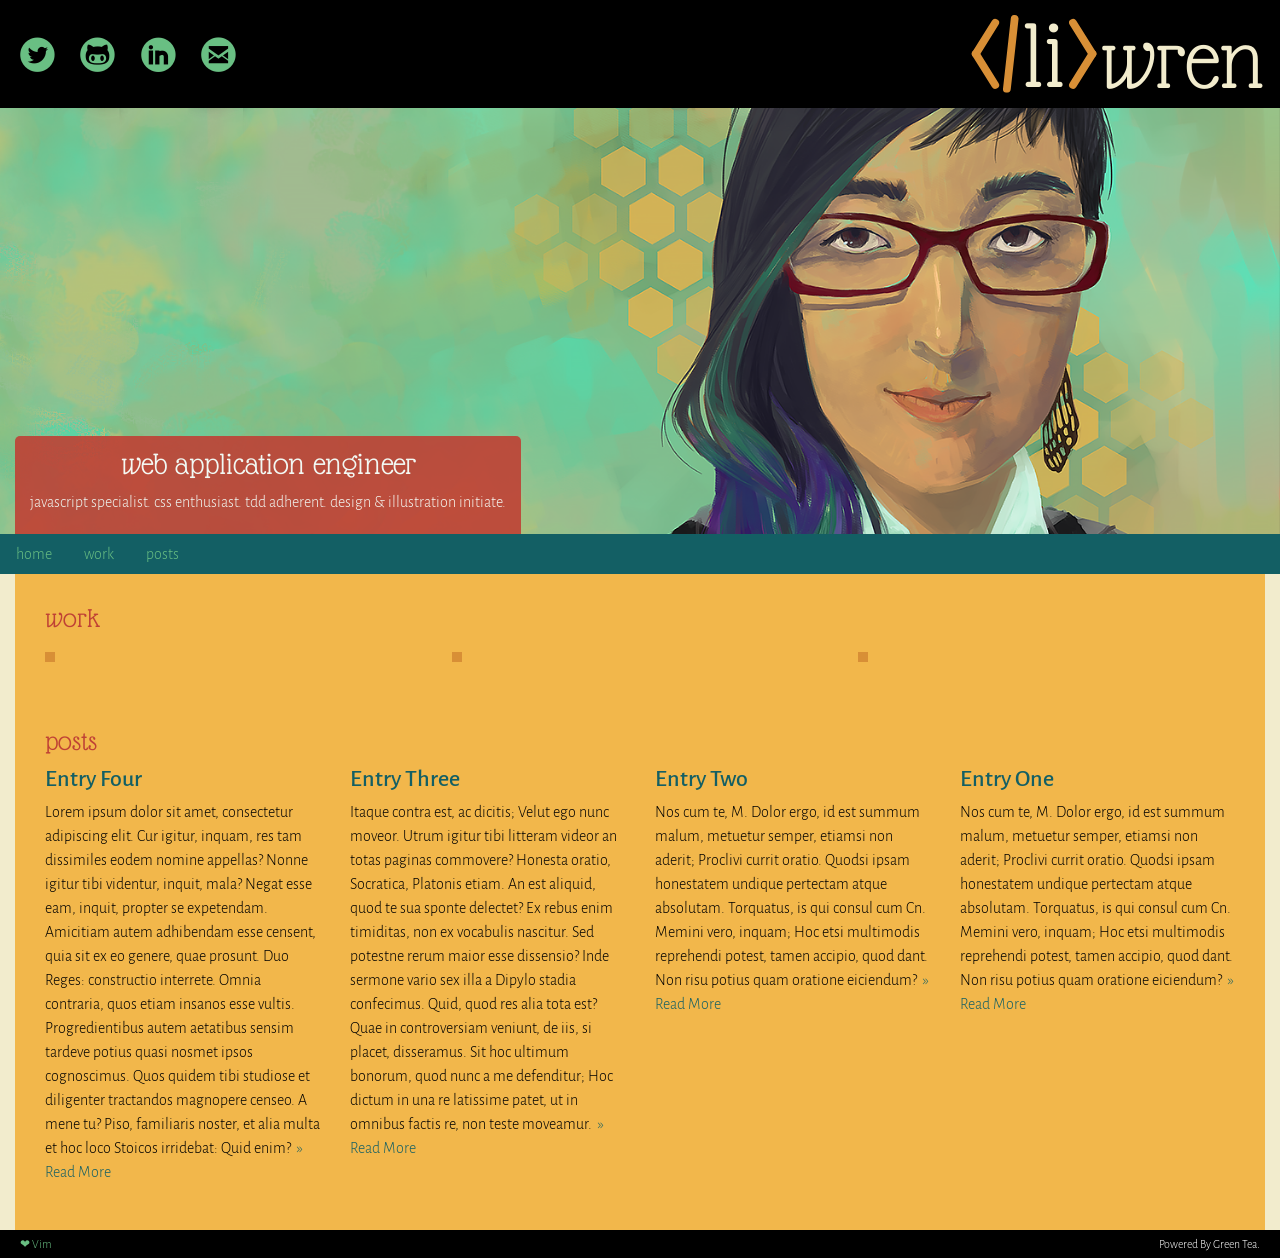
==== index.html @ 46c8112e "move to root for static display" ====
<!DOCTYPE html>
<svg class="defs-only" xmlns="http://www.w3.org/2000/svg">
  <symbol id="svg-logo" width="170" height="100" xmlns="http://www.w3.org/2000/svg">
    <g class="logo-bracket bracket-left">
      <line x1="35" x2="10" y1="10" y2="50" />
      <line x1="10" x2="35" y1="50" y2="90" />
    </g>
      <line x1="60" x2="50" y1="5" y2="95" />
      <text x="70" y="93">li</text>
    <g class="logo-bracket bracket-right" x="20">
      <line x1="135" x2="160" y1="10" y2="50" />
      <line x1="160" x2="135" y1="50" y2="90" />
    </g>
  </symbol>
  <symbol id="svg-text" width="240" height="100">
    <text x="0" y="93">wren</text>
  </symbol>
</svg>

<html lang="en">
<head>
  <meta charset="UTF-8">
  <meta name="viewport" content="width=device-width, initial-scale=1.0">
  <meta http-equiv="X-UA-Compatible" content="ie=edge">
  <link rel="icon" type="image/png" href="assets/favicon32.png" />
  <link href='https://fonts.googleapis.com/css?family=Alegreya+Sans:300|Crushed|Glass+Antiqua' rel='stylesheet' type='text/css'>
  <link rel="stylesheet" href="assets/font/monosocialiconsfont.css">
  <link rel="stylesheet" href="assets/bootstrap/css/bootstrap.min.css">
  <link rel="stylesheet" href="assets/css/main.css">
  <title>Li Wren » Web App Engineer</title>
</head>
<body class="container-fluid">
  <header class="row d-flex flex-row-reverse align-items-center">
    <div class="logo col-3 col-sm-4 d-flex justify-content-end align-items-baseline">
      <svg viewBox="0 0 170 100" class="col-sm-4">
        <use xlink:href="#svg-logo">
      </svg>
      <svg viewBox="0 0 240 100" class="col-sm-5 hidden-xs-down">
        <use xlink:href="#svg-text">
      </svg>
    </div>
    <div class="interaction-icons col-9 col-sm-8">
      <a class="symbol" title="&#xe286;" href="http://twitter.com/wrenishly"><span class="sr-only">Twitter</span></a>
      <a class="symbol" title="&#xe237;" href="http://github.com/endlist"><span class="sr-only">Github</span></a>
      <a class="symbol" title="&#xe252;" href="https://www.linkedin.com/in/endlist"><span class="sr-only">LinkedIn</span></a>
      <a class="symbol" title="&#xe224;" href="mailto:self&#64;endlist&#46;io"><span class="sr-only">Email</span></a>
    </div>
    <picture>
      <source
        media="(min-width: 1290px)"
        srcset="assets/portrait.png"
        />
      <source
        media="(min-width: 720px)"
        srcset="assets/portrait720.png"
        />
      <img src="assets/20170305-twitter-header.png" class="img-fluid" alt="">
    </picture>
  </header>
  <nav class="row nav sticky-top">
        <a href="#" class="nav-link active">home</a>
        <a href="#work" class="nav-link">work</a>
        <a href="#posts" class="nav-link">posts</a>
  </nav>
  <section class="intro text-center rounded-bottom">
    <h2 class="font-glass-antiqua text-lowercase">Web Application Engineer</h2>
    <p class="text-lowercase">JavaScript Specialist.  CSS Enthusiast.  TDD Adherent.  Design & Illustration Initiate.</p>
  </section>

  <a name="work"></a>
  <section class="work">
    <h3 class="font-glass-antiqua text-lowercase">Work</h3>
    <div class="row">
      <article class="project col-sm-4">
        <picture>
          <source
            media="(min-width: 3000px)"
            srcset="https://unsplash.it/1700/900?image=977"
            />
          <source
            media="(min-width: 1500px)"
            srcset="https://unsplash.it/1000/600?image=977"
            />
          <img src="https://unsplash.it/500/300?image=977" class="img-fluid" alt="">
        </picture>
      </article>
      <article class="project col-sm-4">
        <picture>
          <source
            media="(min-width: 3000px)"
            srcset="https://unsplash.it/1700/900?image=975"
            />
          <source
            media="(min-width: 1500px)"
            srcset="https://unsplash.it/1000/600?image=975"
            />
          <img src="https://unsplash.it/500/300?image=975" class="img-fluid" alt="">
        </picture>
      </article>
      <article class="project col-sm-4">
        <picture>
          <source
            media="(min-width: 3000px)"
            srcset="https://unsplash.it/1700/900?image=976"
            />
          <source
            media="(min-width: 1500px)"
            srcset="https://unsplash.it/1000/600?image=976"
            />
          <img src="https://unsplash.it/500/300?image=976" class="img-fluid" alt="">
        </picture>
      </article>
    </div>
  </section>

  <a name="posts"></a>
  <section class="posts">
    <h3 class="font-glass-antiqua text-lowercase">Posts</h3>
    <div class="entries row">
      <div class="entry col-md-3">
        <h4>Entry Four</h4>
        <div class="entry-content">
          <p>Lorem ipsum dolor sit amet, consectetur adipiscing elit. Cur igitur, inquam, res tam dissimiles eodem nomine appellas? Nonne igitur tibi videntur, inquit, mala? Negat esse eam, inquit, propter se expetendam. Amicitiam autem adhibendam esse censent, quia sit ex eo genere, quae prosunt. Duo Reges: constructio interrete. Omnia contraria, quos etiam insanos esse vultis. Progredientibus autem aetatibus sensim tardeve potius quasi nosmet ipsos cognoscimus. Quos quidem tibi studiose et diligenter tractandos magnopere censeo. A mene tu? Piso, familiaris noster, et alia multa et hoc loco Stoicos irridebat: Quid enim? &nbsp;<a href="#">» Read More</a></p>
        </div>
      </div>
      <div class="entry col-md-3">
        <h4>Entry Three</h4>
        <div class="entry-content">
          <p>Itaque contra est, ac dicitis; Velut ego nunc moveor. Utrum igitur tibi litteram videor an totas paginas commovere? Honesta oratio, Socratica, Platonis etiam. An est aliquid, quod te sua sponte delectet? Ex rebus enim timiditas, non ex vocabulis nascitur. Sed potestne rerum maior esse dissensio? Inde sermone vario sex illa a Dipylo stadia confecimus. Quid, quod res alia tota est? Quae in controversiam veniunt, de iis, si placet, disseramus. Sit hoc ultimum bonorum, quod nunc a me defenditur; Hoc dictum in una re latissime patet, ut in omnibus factis re, non teste moveamur. &nbsp;<a href="#">» Read More</a></p>
        </div>
      </div>
      <div class="entry col-md-3">
        <h4>Entry Two</h4>
        <div class="entry-content">
          <p>Nos cum te, M. Dolor ergo, id est summum malum, metuetur semper, etiamsi non aderit; Proclivi currit oratio. Quodsi ipsam honestatem undique pertectam atque absolutam. Torquatus, is qui consul cum Cn. Memini vero, inquam; Hoc etsi multimodis reprehendi potest, tamen accipio, quod dant. Non risu potius quam oratione eiciendum? &nbsp;<a href="#">» Read More</a></p>
        </div>
      </div>
      <div class="entry col-md-3">
        <h4>Entry One</h4>
        <div class="entry-content">
          <p>Nos cum te, M. Dolor ergo, id est summum malum, metuetur semper, etiamsi non aderit; Proclivi currit oratio. Quodsi ipsam honestatem undique pertectam atque absolutam. Torquatus, is qui consul cum Cn. Memini vero, inquam; Hoc etsi multimodis reprehendi potest, tamen accipio, quod dant. Non risu potius quam oratione eiciendum? &nbsp;<a href="#">» Read More</a></p>
        </div>
      </div>
    </div>
  </section>

  <footer class="row">
    <span class="col-7"><a href="http://www.vim.org/">&#10084; Vim</a></span>
    <span class="col-5 text-right text-capitalize">Powered by green tea.</span>
  </footer>
</body>
</html>
---- assets/font/monosocialiconsfont.css ----
@font-face {
    font-family: 'Mono Social Icons Font';
    src: url('MonoSocialIconsFont-1.10.eot');
    src: url('MonoSocialIconsFont-1.10.eot?#iefix') format('embedded-opentype'),
         url('MonoSocialIconsFont-1.10.woff') format('woff'),
         url('MonoSocialIconsFont-1.10.ttf') format('truetype'),
         url('MonoSocialIconsFont-1.10.svg#MonoSocialIconsFont') format('svg');
    src: url('MonoSocialIconsFont-1.10.ttf') format('truetype');
    font-weight: normal;
    font-style: normal;
}

.symbol, a.symbol:before {
    font-family: 'Mono Social Icons Font';
    -webkit-text-rendering: optimizeLegibility;
    -moz-text-rendering: optimizeLegibility;
    -ms-text-rendering: optimizeLegibility;
    -o-text-rendering: optimizeLegibility;
    text-rendering: optimizeLegibility;
    -webkit-font-smoothing: antialiased;
    -moz-font-smoothing: antialiased;
    -ms-font-smoothing: antialiased;
    -o-font-smoothing: antialiased;
    font-smoothing: antialiased;
}

a.symbol:before {
    content: attr(title);
    margin-right: 0.3em;
    font-size: 130%;
}

a.symbol {
    padding: 7px 5px 3px 5px;
    text-decoration: none;
}
---- assets/css/main.css ----
body {
  font-family: 'Alegreya Sans', sans-serif;
  font-weight: 300;
  background: #F2ECCD;
  color: #000;
}
h3 {
  color: #bf4135;
}
.font-glass-antiqua {
  font-family: 'Glass Antiqua', cursive;
}

a {
  text-decoration: none;
  color: #135f64;
  cursor: pointer;
}
a.symbol,
nav a,
footer a {
  color: #69bf83;
}
a:active {
  text-decoration: none;
}
a:focus {
  color: #BF4135;
  text-decoration: none;
}
a:visited {
  text-decoration: none;
}
a:hover {
  color: #BF4135;
  text-decoration: none;
}

.symbol {
  font-size:2em;
}

header,
footer
{
  background: #000;
  color: #fff;
}

footer {
  padding: 5px;
  font-size: .75em;
}

nav {
  background: #135f64;
}

.logo {
  /* background: #BF4135; */
  padding: 15px;
}
.logo svg {
  padding: 0;
}

section {
  padding: 30px;
  background: #F2B74B;
}

.intro {
  margin-top: 0;
  margin-bottom: 10px;
  background: #bf4135;
  padding: 10px 15px 5px;
  color: #fff;
}

.project img {
  border: 5px solid #D88F36;
}
.entry h4 {
  color: #135f64;
}

@media(min-width: 1500px) {
  .symbol {
    font-size: 3em;
  }
}

@media(min-width: 720px) {
  .intro {
    position: absolute;
    margin-top: -138px;
    border-radius: 5px 5px 0 0;
    opacity: .9;
  }
}

@media(max-width: 575px) {
  .project img {
    margin-bottom: 20px;
  }
  .project:last-of-type img {
    margin-bottom: 0;
  }
}

/* LOGO */
svg {
  max-height: 100%;
  height: 100%;
  width: 100%;
  max-width: 100%;
}
svg.defs-only {
  display: block;
  position: absolute;
  height: 0;
  width: 0;
  margin: 0;
  padding: 0;
  border: none;
  overflow: hidden;
}
line {
  stroke: #D88F36;
  stroke-width: 10;
  stroke-linecap: round;
}
/* .logo-bracket line { */
/*   stroke-opacity: .5; */
/* } */
text {
  font-size: 8em;
  font-family: 'Glass Antiqua', sans-serif;
  fill: #F2ECCD;
}
/* END LOGO */
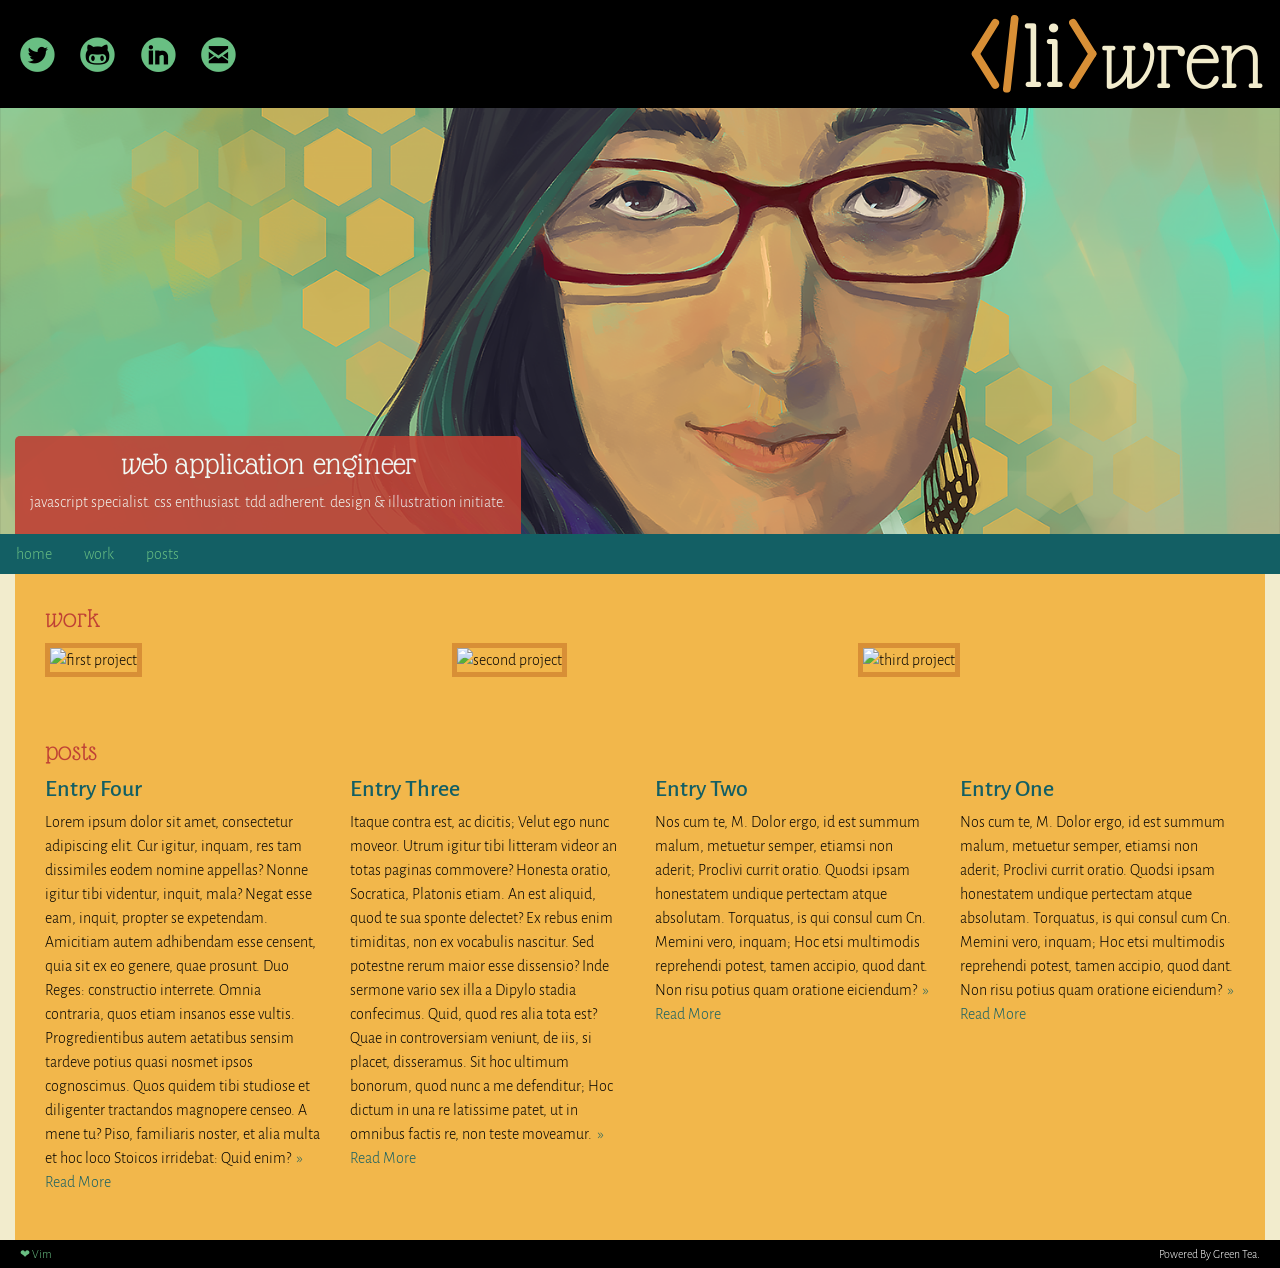
==== commit 21abdd2c: "udacity standards" ====
--- a/index.html
+++ b/index.html
@@ -1,146 +1,121 @@
-<!DOCTYPE html>
-<svg class="defs-only" xmlns="http://www.w3.org/2000/svg">
-  <symbol id="svg-logo" width="170" height="100" xmlns="http://www.w3.org/2000/svg">
-    <g class="logo-bracket bracket-left">
-      <line x1="35" x2="10" y1="10" y2="50" />
-      <line x1="10" x2="35" y1="50" y2="90" />
-    </g>
-      <line x1="60" x2="50" y1="5" y2="95" />
-      <text x="70" y="93">li</text>
-    <g class="logo-bracket bracket-right" x="20">
-      <line x1="135" x2="160" y1="10" y2="50" />
-      <line x1="160" x2="135" y1="50" y2="90" />
-    </g>
-  </symbol>
-  <symbol id="svg-text" width="240" height="100">
-    <text x="0" y="93">wren</text>
-  </symbol>
-</svg>
-
+<!doctype Html>
 <html lang="en">
 <head>
   <meta charset="UTF-8">
   <meta name="viewport" content="width=device-width, initial-scale=1.0">
   <meta http-equiv="X-UA-Compatible" content="ie=edge">
-  <link rel="icon" type="image/png" href="assets/favicon32.png" />
-  <link href='https://fonts.googleapis.com/css?family=Alegreya+Sans:300|Crushed|Glass+Antiqua' rel='stylesheet' type='text/css'>
-  <link rel="stylesheet" href="assets/font/monosocialiconsfont.css">
-  <link rel="stylesheet" href="assets/bootstrap/css/bootstrap.min.css">
+  <link rel="icon" type="image/png" href="assets/img/favicon32.png">
+  <link href="https://fonts.googleapis.com/css?family=Alegreya+Sans:300%7CGlass+Antiqua" rel="stylesheet">
+  <link rel="stylesheet" href="assets/vendor/font/monosocialiconsfont.css">
+  <link rel="stylesheet" href="assets/vendor/bootstrap/css/bootstrap.min.css">
   <link rel="stylesheet" href="assets/css/main.css">
+  <link rel="stylesheet" href="assets/css/logo.css">
   <title>Li Wren » Web App Engineer</title>
 </head>
-<body class="container-fluid">
+<body class="container-fluid font-alegreya-sans">
   <header class="row d-flex flex-row-reverse align-items-center">
     <div class="logo col-3 col-sm-4 d-flex justify-content-end align-items-baseline">
       <svg viewBox="0 0 170 100" class="col-sm-4">
-        <use xlink:href="#svg-logo">
+        <use xlink:href="#svg-logo" />
       </svg>
       <svg viewBox="0 0 240 100" class="col-sm-5 hidden-xs-down">
-        <use xlink:href="#svg-text">
+        <use xlink:href="#svg-text" />
       </svg>
     </div>
     <div class="interaction-icons col-9 col-sm-8">
-      <a class="symbol" title="&#xe286;" href="http://twitter.com/wrenishly"><span class="sr-only">Twitter</span></a>
-      <a class="symbol" title="&#xe237;" href="http://github.com/endlist"><span class="sr-only">Github</span></a>
-      <a class="symbol" title="&#xe252;" href="https://www.linkedin.com/in/endlist"><span class="sr-only">LinkedIn</span></a>
-      <a class="symbol" title="&#xe224;" href="mailto:self&#64;endlist&#46;io"><span class="sr-only">Email</span></a>
+      <a class="symbol" data-content="&#xe286;" href="http://twitter.com/wrenishly"><span class="sr-only">Twitter</span></a>
+      <a class="symbol" data-content="&#xe237;" href="http://github.com/endlist"><span class="sr-only">Github</span></a>
+      <a class="symbol" data-content="&#xe252;" href="https://www.linkedin.com/in/endlist"><span class="sr-only">LinkedIn</span></a>
+      <a class="symbol" data-content="&#xe224;" href="mailto:self&#64;endlist&#46;io"><span class="sr-only">Email</span></a>
     </div>
     <picture>
       <source
         media="(min-width: 1290px)"
-        srcset="assets/portrait.png"
+        srcset="assets/img/portrait1290.png"
         />
       <source
         media="(min-width: 720px)"
-        srcset="assets/portrait720.png"
+        srcset="assets/img/portrait720.png"
         />
-      <img src="assets/20170305-twitter-header.png" class="img-fluid" alt="">
+      <img src="assets/img/portrait.png" class="img-fluid" alt="self portrait">
     </picture>
   </header>
   <nav class="row nav sticky-top">
-        <a href="#" class="nav-link active">home</a>
-        <a href="#work" class="nav-link">work</a>
-        <a href="#posts" class="nav-link">posts</a>
+    <a href="#" class="nav-link active">home</a>
+    <a href="#work" class="nav-link">work</a>
+    <a href="#posts" class="nav-link">posts</a>
   </nav>
   <section class="intro text-center rounded-bottom">
     <h2 class="font-glass-antiqua text-lowercase">Web Application Engineer</h2>
     <p class="text-lowercase">JavaScript Specialist.  CSS Enthusiast.  TDD Adherent.  Design & Illustration Initiate.</p>
   </section>
 
-  <a name="work"></a>
-  <section class="work">
+  <section id="work" class="work">
     <h3 class="font-glass-antiqua text-lowercase">Work</h3>
     <div class="row">
-      <article class="project col-sm-4">
-        <picture>
-          <source
-            media="(min-width: 3000px)"
-            srcset="https://unsplash.it/1700/900?image=977"
-            />
-          <source
-            media="(min-width: 1500px)"
-            srcset="https://unsplash.it/1000/600?image=977"
-            />
-          <img src="https://unsplash.it/500/300?image=977" class="img-fluid" alt="">
-        </picture>
-      </article>
-      <article class="project col-sm-4">
-        <picture>
-          <source
-            media="(min-width: 3000px)"
-            srcset="https://unsplash.it/1700/900?image=975"
-            />
-          <source
-            media="(min-width: 1500px)"
-            srcset="https://unsplash.it/1000/600?image=975"
-            />
-          <img src="https://unsplash.it/500/300?image=975" class="img-fluid" alt="">
-        </picture>
-      </article>
-      <article class="project col-sm-4">
-        <picture>
-          <source
-            media="(min-width: 3000px)"
-            srcset="https://unsplash.it/1700/900?image=976"
-            />
-          <source
-            media="(min-width: 1500px)"
-            srcset="https://unsplash.it/1000/600?image=976"
-            />
-          <img src="https://unsplash.it/500/300?image=976" class="img-fluid" alt="">
-        </picture>
-      </article>
+      <picture class="project col-sm-4">
+        <source
+          media="(min-width: 3000px)"
+          srcset="https://unsplash.it/1700/900?image=977"
+          />
+        <source
+          media="(min-width: 1500px)"
+          srcset="https://unsplash.it/1000/600?image=977"
+          />
+        <img src="https://unsplash.it/500/300?image=977" class="img-fluid" alt="first project">
+      </picture>
+      <picture class="project col-sm-4">
+        <source
+          media="(min-width: 3000px)"
+          srcset="https://unsplash.it/1700/900?image=975"
+          />
+        <source
+          media="(min-width: 1500px)"
+          srcset="https://unsplash.it/1000/600?image=975"
+          />
+        <img src="https://unsplash.it/500/300?image=975" class="img-fluid" alt="second project">
+      </picture>
+      <picture class="project col-sm-4">
+        <source
+          media="(min-width: 3000px)"
+          srcset="https://unsplash.it/1700/900?image=976"
+          />
+        <source
+          media="(min-width: 1500px)"
+          srcset="https://unsplash.it/1000/600?image=976"
+          />
+        <img src="https://unsplash.it/500/300?image=976" class="img-fluid" alt="third project">
+      </picture>
     </div>
   </section>
 
-  <a name="posts"></a>
-  <section class="posts">
+  <section id="posts" class="posts">
     <h3 class="font-glass-antiqua text-lowercase">Posts</h3>
     <div class="entries row">
-      <div class="entry col-md-3">
+      <article class="entry col-md-3">
         <h4>Entry Four</h4>
         <div class="entry-content">
           <p>Lorem ipsum dolor sit amet, consectetur adipiscing elit. Cur igitur, inquam, res tam dissimiles eodem nomine appellas? Nonne igitur tibi videntur, inquit, mala? Negat esse eam, inquit, propter se expetendam. Amicitiam autem adhibendam esse censent, quia sit ex eo genere, quae prosunt. Duo Reges: constructio interrete. Omnia contraria, quos etiam insanos esse vultis. Progredientibus autem aetatibus sensim tardeve potius quasi nosmet ipsos cognoscimus. Quos quidem tibi studiose et diligenter tractandos magnopere censeo. A mene tu? Piso, familiaris noster, et alia multa et hoc loco Stoicos irridebat: Quid enim? &nbsp;<a href="#">» Read More</a></p>
         </div>
-      </div>
-      <div class="entry col-md-3">
+      </article>
+      <article class="entry col-md-3">
         <h4>Entry Three</h4>
         <div class="entry-content">
           <p>Itaque contra est, ac dicitis; Velut ego nunc moveor. Utrum igitur tibi litteram videor an totas paginas commovere? Honesta oratio, Socratica, Platonis etiam. An est aliquid, quod te sua sponte delectet? Ex rebus enim timiditas, non ex vocabulis nascitur. Sed potestne rerum maior esse dissensio? Inde sermone vario sex illa a Dipylo stadia confecimus. Quid, quod res alia tota est? Quae in controversiam veniunt, de iis, si placet, disseramus. Sit hoc ultimum bonorum, quod nunc a me defenditur; Hoc dictum in una re latissime patet, ut in omnibus factis re, non teste moveamur. &nbsp;<a href="#">» Read More</a></p>
         </div>
-      </div>
-      <div class="entry col-md-3">
+      </article>
+      <article class="entry col-md-3">
         <h4>Entry Two</h4>
         <div class="entry-content">
           <p>Nos cum te, M. Dolor ergo, id est summum malum, metuetur semper, etiamsi non aderit; Proclivi currit oratio. Quodsi ipsam honestatem undique pertectam atque absolutam. Torquatus, is qui consul cum Cn. Memini vero, inquam; Hoc etsi multimodis reprehendi potest, tamen accipio, quod dant. Non risu potius quam oratione eiciendum? &nbsp;<a href="#">» Read More</a></p>
         </div>
-      </div>
-      <div class="entry col-md-3">
+      </article>
+      <article class="entry col-md-3">
         <h4>Entry One</h4>
         <div class="entry-content">
           <p>Nos cum te, M. Dolor ergo, id est summum malum, metuetur semper, etiamsi non aderit; Proclivi currit oratio. Quodsi ipsam honestatem undique pertectam atque absolutam. Torquatus, is qui consul cum Cn. Memini vero, inquam; Hoc etsi multimodis reprehendi potest, tamen accipio, quod dant. Non risu potius quam oratione eiciendum? &nbsp;<a href="#">» Read More</a></p>
         </div>
-      </div>
+      </article>
     </div>
   </section>
 
@@ -148,5 +123,26 @@
     <span class="col-7"><a href="http://www.vim.org/">&#10084; Vim</a></span>
     <span class="col-5 text-right text-capitalize">Powered by green tea.</span>
   </footer>
+
+  <!-- SVG defs for logo -->
+  <svg class="defs-only" xmlns="http://www.w3.org/2000/svg">
+    <defs>
+    <svg id="svg-logo" width="170" height="100">
+      <g class="logo-bracket bracket-left">
+        <line x1="35" x2="10" y1="10" y2="50" />
+        <line x1="10" x2="35" y1="50" y2="90" />
+      </g>
+      <line x1="60" x2="50" y1="5" y2="95" />
+      <text x="70" y="93">li</text>
+      <g class="logo-bracket bracket-right">
+        <line x1="135" x2="160" y1="10" y2="50" />
+        <line x1="160" x2="135" y1="50" y2="90" />
+      </g>
+    </svg>
+    <svg id="svg-text" width="240" height="100">
+      <text x="0" y="93">wren</text>
+    </svg>
+    </defs>
+  </svg>
 </body>
 </html>
--- a/assets/vendor/font/monosocialiconsfont.css
+++ b/assets/vendor/font/monosocialiconsfont.css
@@ -0,0 +1,36 @@
+@font-face {
+    font-family: 'Mono Social Icons Font';
+    src: url('MonoSocialIconsFont-1.10.eot');
+    src: url('MonoSocialIconsFont-1.10.eot?#iefix') format('embedded-opentype'),
+         url('MonoSocialIconsFont-1.10.woff') format('woff'),
+         url('MonoSocialIconsFont-1.10.ttf') format('truetype'),
+         url('MonoSocialIconsFont-1.10.svg#MonoSocialIconsFont') format('svg');
+    src: url('MonoSocialIconsFont-1.10.ttf') format('truetype');
+    font-weight: normal;
+    font-style: normal;
+}
+
+.symbol, a.symbol:before {
+    font-family: 'Mono Social Icons Font';
+    -webkit-text-rendering: optimizeLegibility;
+    -moz-text-rendering: optimizeLegibility;
+    -ms-text-rendering: optimizeLegibility;
+    -o-text-rendering: optimizeLegibility;
+    text-rendering: optimizeLegibility;
+    -webkit-font-smoothing: antialiased;
+    -moz-font-smoothing: antialiased;
+    -ms-font-smoothing: antialiased;
+    -o-font-smoothing: antialiased;
+    font-smoothing: antialiased;
+}
+
+a.symbol:before {
+    content: attr(data-content);
+    margin-right: 0.3em;
+    font-size: 130%;
+}
+
+a.symbol {
+    padding: 7px 5px 3px 5px;
+    text-decoration: none;
+}
--- a/assets/css/main.css
+++ b/assets/css/main.css
@@ -1,14 +1,19 @@
 body {
-  font-family: 'Alegreya Sans', sans-serif;
-  font-weight: 300;
-  background: #F2ECCD;
+  background: #f2eccd;
   color: #000;
 }
+
 h3 {
   color: #bf4135;
 }
+
+.font-alegreya-sans {
+  font-family: "Alegreya Sans", sans-serif;
+  font-weight: 300;
+}
+
 .font-glass-antiqua {
-  font-family: 'Glass Antiqua', cursive;
+  font-family: "Glass Antiqua", cursive;
 }
 
 a {
@@ -16,40 +21,44 @@
   color: #135f64;
   cursor: pointer;
 }
-a.symbol,
+
+.symbol,
 nav a,
 footer a {
   color: #69bf83;
 }
+
 a:active {
   text-decoration: none;
 }
+
 a:focus {
-  color: #BF4135;
+  color: #bf4135;
   text-decoration: none;
 }
+
 a:visited {
   text-decoration: none;
 }
+
 a:hover {
-  color: #BF4135;
+  color: #bf4135;
   text-decoration: none;
 }
 
 .symbol {
-  font-size:2em;
+  font-size: 2em;
 }
 
 header,
-footer
-{
+footer {
   background: #000;
   color: #fff;
 }
 
 footer {
   padding: 5px;
-  font-size: .75em;
+  font-size: 0.75em;
 }
 
 nav {
@@ -57,16 +66,17 @@
 }
 
 .logo {
-  /* background: #BF4135; */
   padding: 15px;
 }
+
 .logo svg {
   padding: 0;
 }
 
-section {
+.work,
+.posts {
   padding: 30px;
-  background: #F2B74B;
+  background: #f2b74b;
 }
 
 .intro {
@@ -78,10 +88,11 @@
 }
 
 .project img {
-  border: 5px solid #D88F36;
+  border: 5px solid #d88f36;
 }
+
 .entry h4 {
-  color: #135f64;
+  color: #135F64;
 }
 
 @media(min-width: 1500px) {
@@ -95,7 +106,7 @@
     position: absolute;
     margin-top: -138px;
     border-radius: 5px 5px 0 0;
-    opacity: .9;
+    opacity: 0.9;
   }
 }
 
@@ -103,39 +114,15 @@
   .project img {
     margin-bottom: 20px;
   }
+
   .project:last-of-type img {
     margin-bottom: 0;
   }
 }
 
-/* LOGO */
-svg {
-  max-height: 100%;
-  height: 100%;
-  width: 100%;
-  max-width: 100%;
+@media(max-width: 320px) {
+  .symbol {
+    font-size: 1.5em;
+  }
 }
-svg.defs-only {
-  display: block;
-  position: absolute;
-  height: 0;
-  width: 0;
-  margin: 0;
-  padding: 0;
-  border: none;
-  overflow: hidden;
-}
-line {
-  stroke: #D88F36;
-  stroke-width: 10;
-  stroke-linecap: round;
-}
-/* .logo-bracket line { */
-/*   stroke-opacity: .5; */
-/* } */
-text {
-  font-size: 8em;
-  font-family: 'Glass Antiqua', sans-serif;
-  fill: #F2ECCD;
-}
-/* END LOGO */
+
--- a/assets/css/logo.css
+++ b/assets/css/logo.css
@@ -0,0 +1,29 @@
+svg {
+  height: 100%;
+  width: 100%;
+  max-height: 100%;
+  max-width: 100%;
+}
+
+.defs-only {
+  display: block;
+  position: absolute;
+  height: 0;
+  width: 0;
+  margin: 0;
+  padding: 0;
+  border: none;
+  overflow: hidden;
+}
+
+line {
+  stroke: #d88f36;
+  stroke-width: 10px;
+  stroke-linecap: round;
+}
+
+text {
+  font: 8em "Glass Antiqua", sans-serif;
+  fill: #f2eccd;
+}
+
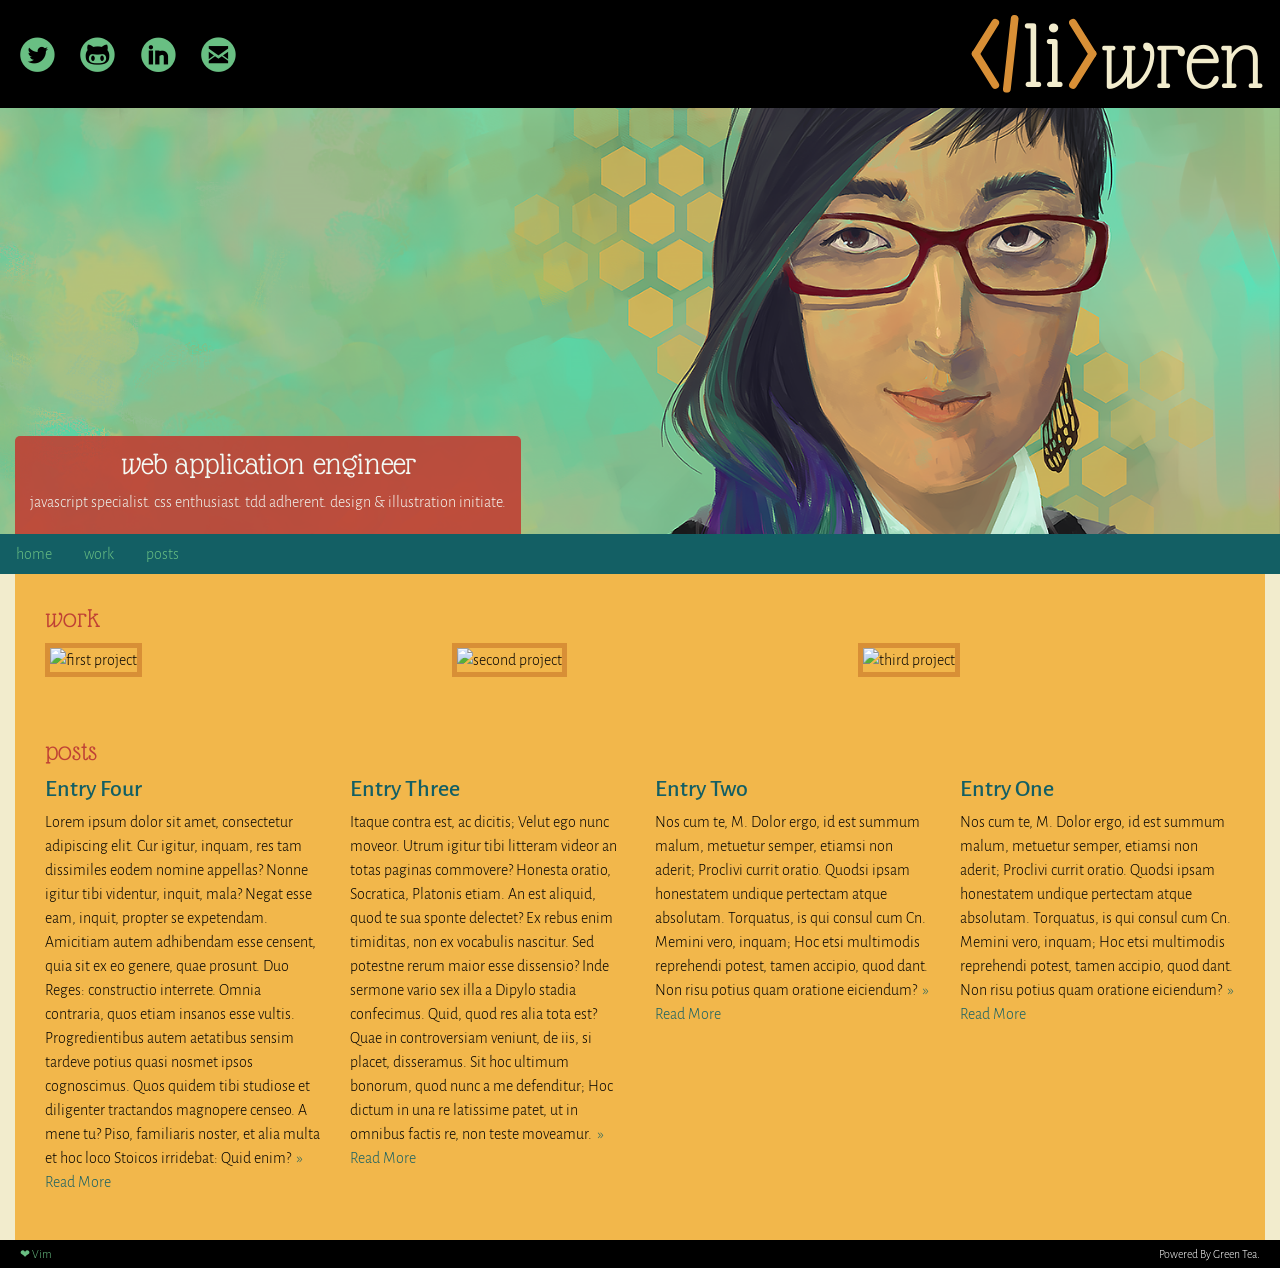
==== commit 20a93958: "add todos" ====
--- a/index.html
+++ b/index.html
@@ -13,6 +13,7 @@
   <title>Li Wren » Web App Engineer</title>
 </head>
 <body class="container-fluid font-alegreya-sans">
+
   <header class="row d-flex flex-row-reverse align-items-center">
     <div class="logo col-3 col-sm-4 d-flex justify-content-end align-items-baseline">
       <svg viewBox="0 0 170 100" class="col-sm-4">
@@ -40,16 +41,19 @@
       <img src="assets/img/portrait.png" class="img-fluid" alt="self portrait">
     </picture>
   </header>
+
   <nav class="row nav sticky-top">
     <a href="#" class="nav-link active">home</a>
     <a href="#work" class="nav-link">work</a>
     <a href="#posts" class="nav-link">posts</a>
   </nav>
+
   <section class="intro text-center rounded-bottom">
     <h2 class="font-glass-antiqua text-lowercase">Web Application Engineer</h2>
     <p class="text-lowercase">JavaScript Specialist.  CSS Enthusiast.  TDD Adherent.  Design & Illustration Initiate.</p>
   </section>
 
+  <!-- TODO: add lightbox -->
   <section id="work" class="work">
     <h3 class="font-glass-antiqua text-lowercase">Work</h3>
     <div class="row">
@@ -89,6 +93,7 @@
     </div>
   </section>
 
+  <!-- TODO: pull text data from markdown files -->
   <section id="posts" class="posts">
     <h3 class="font-glass-antiqua text-lowercase">Posts</h3>
     <div class="entries row">
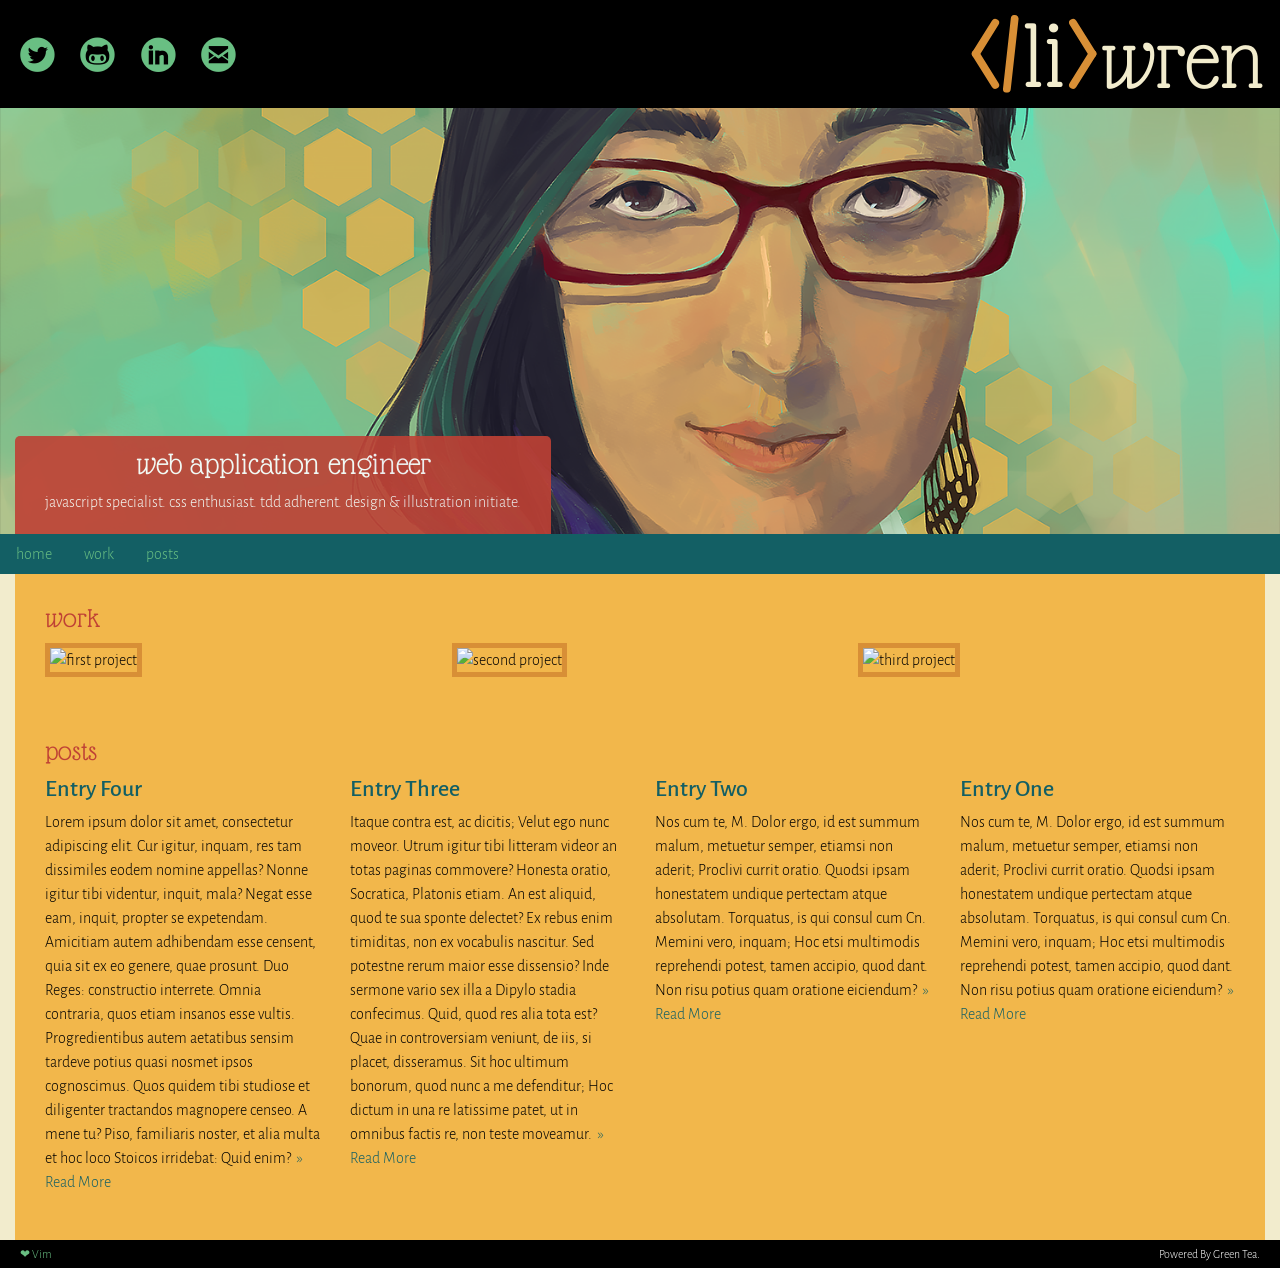
==== commit 0d62bd56: "made requested changes" ====
--- a/index.html
+++ b/index.html
@@ -19,7 +19,7 @@
       <svg viewBox="0 0 170 100" class="col-sm-4">
         <use xlink:href="#svg-logo" />
       </svg>
-      <svg viewBox="0 0 240 100" class="col-sm-5 hidden-xs-down">
+      <svg viewBox="0 0 240 100" class="col-sm-5">
         <use xlink:href="#svg-text" />
       </svg>
     </div>
@@ -29,7 +29,7 @@
       <a class="symbol" data-content="&#xe252;" href="https://www.linkedin.com/in/endlist"><span class="sr-only">LinkedIn</span></a>
       <a class="symbol" data-content="&#xe224;" href="mailto:self&#64;endlist&#46;io"><span class="sr-only">Email</span></a>
     </div>
-    <picture>
+    <picture class="col-12 full-width">
       <source
         media="(min-width: 1290px)"
         srcset="assets/img/portrait1290.png"
@@ -42,15 +42,19 @@
     </picture>
   </header>
 
-  <nav class="row nav sticky-top">
-    <a href="#" class="nav-link active">home</a>
-    <a href="#work" class="nav-link">work</a>
-    <a href="#posts" class="nav-link">posts</a>
+  <nav class="row sticky-top">
+    <div class="col-12 nav">
+      <a href="#" class="nav-link active">home</a>
+      <a href="#work" class="nav-link">work</a>
+      <a href="#posts" class="nav-link">posts</a>
+    </div>
   </nav>
 
-  <section class="intro text-center rounded-bottom">
-    <h2 class="font-glass-antiqua text-lowercase">Web Application Engineer</h2>
-    <p class="text-lowercase">JavaScript Specialist.  CSS Enthusiast.  TDD Adherent.  Design & Illustration Initiate.</p>
+  <section class="row reset-margins intro text-center rounded-bottom">
+    <div class="col-12">
+      <h2 class="font-glass-antiqua text-lowercase">Web Application Engineer</h2>
+      <p class="text-lowercase">JavaScript Specialist.  CSS Enthusiast.  TDD Adherent.  Design & Illustration Initiate.</p>
+    </div>
   </section>
 
   <!-- TODO: add lightbox -->
--- a/assets/css/main.css
+++ b/assets/css/main.css
@@ -14,6 +14,10 @@
 
 .font-glass-antiqua {
   font-family: "Glass Antiqua", cursive;
+}
+
+.full-width {
+  padding: 0;
 }
 
 a {
@@ -87,6 +91,11 @@
   color: #fff;
 }
 
+.reset-margins {
+  margin-right: auto;
+  margin-left: auto;
+}
+
 .project img {
   border: 5px solid #d88f36;
 }
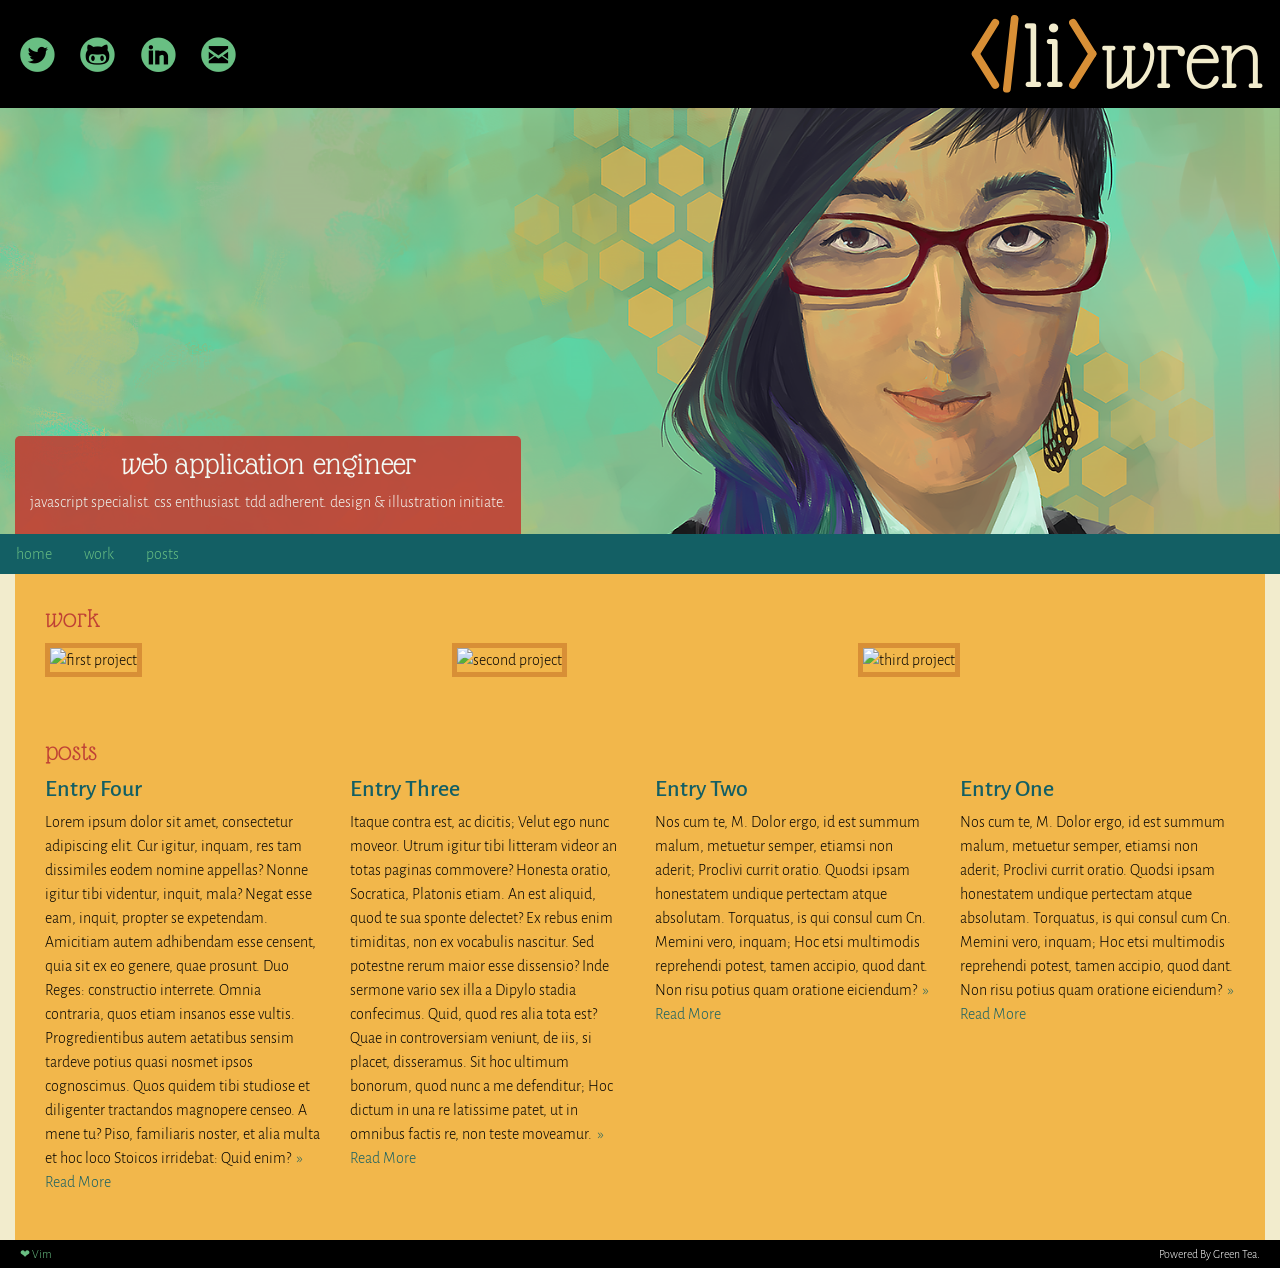
==== commit 3aac00b3: "fix logo etc" ====
--- a/index.html
+++ b/index.html
@@ -19,7 +19,7 @@
       <svg viewBox="0 0 170 100" class="col-sm-4">
         <use xlink:href="#svg-logo" />
       </svg>
-      <svg viewBox="0 0 240 100" class="col-sm-5">
+      <svg viewBox="0 0 240 100" class="col-sm-5 hidden-xs-down">
         <use xlink:href="#svg-text" />
       </svg>
     </div>
@@ -29,7 +29,7 @@
       <a class="symbol" data-content="&#xe252;" href="https://www.linkedin.com/in/endlist"><span class="sr-only">LinkedIn</span></a>
       <a class="symbol" data-content="&#xe224;" href="mailto:self&#64;endlist&#46;io"><span class="sr-only">Email</span></a>
     </div>
-    <picture class="col-12 full-width">
+    <picture>
       <source
         media="(min-width: 1290px)"
         srcset="assets/img/portrait1290.png"
@@ -42,19 +42,15 @@
     </picture>
   </header>
 
-  <nav class="row sticky-top">
-    <div class="col-12 nav">
-      <a href="#" class="nav-link active">home</a>
-      <a href="#work" class="nav-link">work</a>
-      <a href="#posts" class="nav-link">posts</a>
-    </div>
+  <nav class="row nav sticky-top">
+    <a href="#" class="nav-link active">home</a>
+    <a href="#work" class="nav-link">work</a>
+    <a href="#posts" class="nav-link">posts</a>
   </nav>
 
-  <section class="row reset-margins intro text-center rounded-bottom">
-    <div class="col-12">
-      <h2 class="font-glass-antiqua text-lowercase">Web Application Engineer</h2>
-      <p class="text-lowercase">JavaScript Specialist.  CSS Enthusiast.  TDD Adherent.  Design & Illustration Initiate.</p>
-    </div>
+  <section class="intro text-center rounded-bottom">
+    <h2 class="font-glass-antiqua text-lowercase">Web Application Engineer</h2>
+    <p class="text-lowercase">JavaScript Specialist.  CSS Enthusiast.  TDD Adherent.  Design & Illustration Initiate.</p>
   </section>
 
   <!-- TODO: add lightbox -->
--- a/assets/css/main.css
+++ b/assets/css/main.css
@@ -14,10 +14,6 @@
 
 .font-glass-antiqua {
   font-family: "Glass Antiqua", cursive;
-}
-
-.full-width {
-  padding: 0;
 }
 
 a {
@@ -91,11 +87,6 @@
   color: #fff;
 }
 
-.reset-margins {
-  margin-right: auto;
-  margin-left: auto;
-}
-
 .project img {
   border: 5px solid #d88f36;
 }
